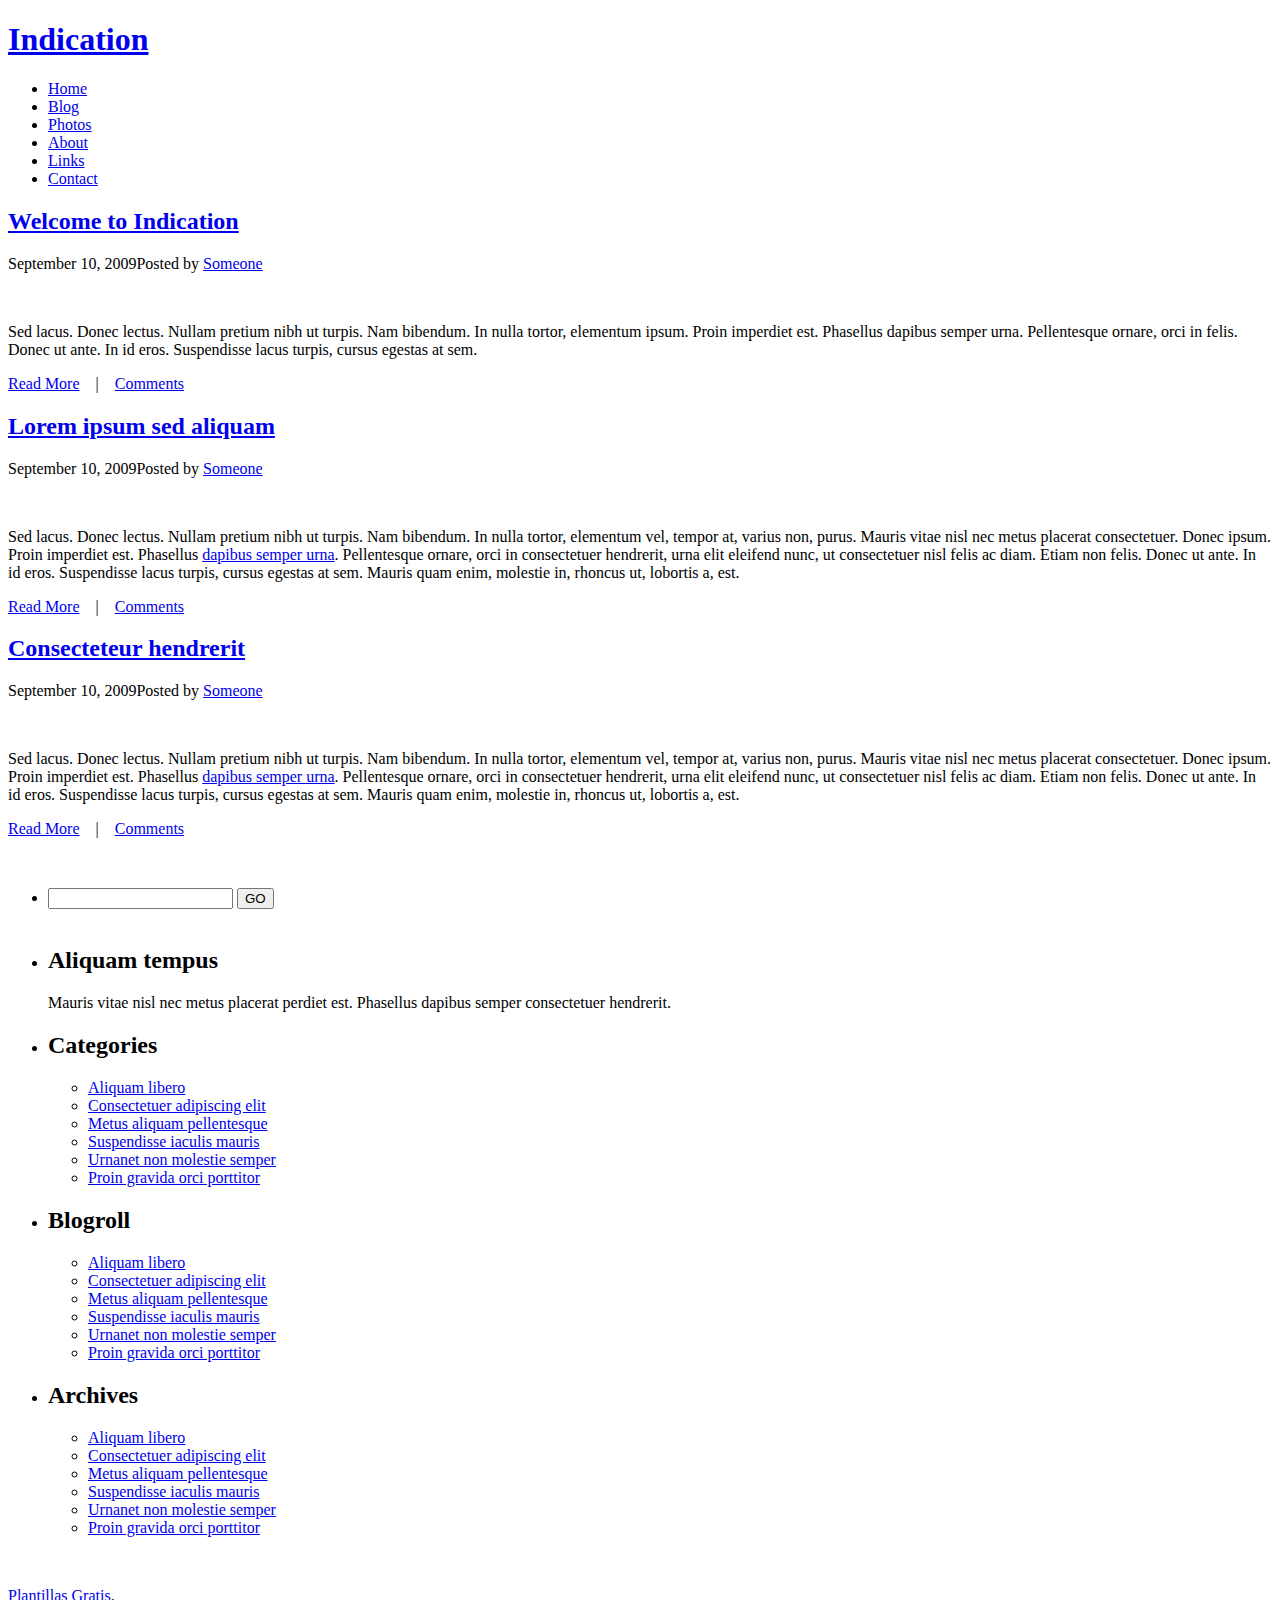
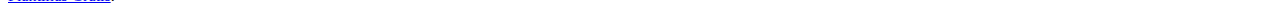
==== index.html @ 82decf69 "index" ====
<!DOCTYPE html PUBLIC "-//W3C//DTD XHTML 1.0 Strict//EN" "http://www.w3.org/TR/xhtml1/DTD/xhtml1-strict.dtd">

<html xmlns="http://www.w3.org/1999/xhtml">
<head>
<meta name="keywords" content="" />
<meta name="description" content="" />
<meta http-equiv="content-type" content="text/html; charset=utf-8" />
<title>Indication</title>
<link href="style.css" rel="stylesheet" type="text/css" media="screen" />
</head>
<body>
<div id="wrapper">
	<div id="header">
		<div id="logo">
			<h1><a href="#">Indication   </a></h1>			
		</div>
	</div>
	<!-- end #header -->
	<div id="menu">
		<ul>
			<li class="current_page_item"><a href="#">Home</a></li>
			<li><a href="#">Blog</a></li>
			<li><a href="#">Photos</a></li>
			<li><a href="#">About</a></li>
			<li><a href="#">Links</a></li>
			<li><a href="#">Contact</a></li>
		</ul>
	</div>
	<!-- end #menu -->
	<div id="page">
	<div id="page-bgtop">
	<div id="page-bgbtm">
		<div id="content">
			<div class="post">
				<h2 class="title"><a href="#">Welcome to Indication   </a></h2>
				<p class="meta"><span class="date">September 10, 2009</span><span class="posted">Posted by <a href="#">Someone</a></span></p>
				<div style="clear: both;">&nbsp;</div>
				<div class="entry">					
					<p>Sed lacus. Donec lectus. Nullam pretium nibh ut turpis. Nam bibendum. In nulla tortor, elementum ipsum. Proin imperdiet est. Phasellus dapibus semper urna. Pellentesque ornare, orci in felis. Donec ut ante. In id eros. Suspendisse lacus turpis, cursus egestas at sem.</p>
					<p class="links"><a href="#">Read More</a>&nbsp;&nbsp;&nbsp;&nbsp;|&nbsp;&nbsp;&nbsp;&nbsp;<a href="#">Comments</a></p>
				</div>
			</div>
			<div class="post">
				<h2 class="title"><a href="#">Lorem ipsum sed aliquam</a></h2>
				<p class="meta"><span class="date">September 10, 2009</span><span class="posted">Posted by <a href="#">Someone</a></span></p>
				<div style="clear: both;">&nbsp;</div>
				<div class="entry">
					<p>Sed lacus. Donec lectus. Nullam pretium nibh ut turpis. Nam bibendum. In nulla tortor, elementum vel, tempor at, varius non, purus. Mauris vitae nisl nec metus placerat consectetuer. Donec ipsum. Proin imperdiet est. Phasellus <a href="#">dapibus semper urna</a>. Pellentesque ornare, orci in consectetuer hendrerit, urna elit eleifend nunc, ut consectetuer nisl felis ac diam. Etiam non felis. Donec ut ante. In id eros. Suspendisse lacus turpis, cursus egestas at sem.  Mauris quam enim, molestie in, rhoncus ut, lobortis a, est.</p>
					<p class="links"><a href="#">Read More</a>&nbsp;&nbsp;&nbsp;&nbsp;|&nbsp;&nbsp;&nbsp;&nbsp;<a href="#">Comments</a></p>
				</div>
			</div>
			<div class="post">
				<h2 class="title"><a href="#">Consecteteur hendrerit </a></h2>
				<p class="meta"><span class="date">September 10, 2009</span><span class="posted">Posted by <a href="#">Someone</a></span></p>
				<div style="clear: both;">&nbsp;</div>
				<div class="entry">
					<p>Sed lacus. Donec lectus. Nullam pretium nibh ut turpis. Nam bibendum. In nulla tortor, elementum vel, tempor at, varius non, purus. Mauris vitae nisl nec metus placerat consectetuer. Donec ipsum. Proin imperdiet est. Phasellus <a href="#">dapibus semper urna</a>. Pellentesque ornare, orci in consectetuer hendrerit, urna elit eleifend nunc, ut consectetuer nisl felis ac diam. Etiam non felis. Donec ut ante. In id eros. Suspendisse lacus turpis, cursus egestas at sem.  Mauris quam enim, molestie in, rhoncus ut, lobortis a, est.</p>
					<p class="links"><a href="#">Read More</a>&nbsp;&nbsp;&nbsp;&nbsp;|&nbsp;&nbsp;&nbsp;&nbsp;<a href="#">Comments</a></p>
				</div>
			</div>
		<div style="clear: both;">&nbsp;</div>
		</div>
		<!-- end #content -->
		<div id="sidebar">
			<ul>
				<li>
					<div id="search" >
					<form method="get" action="#">
						<div>
							<input type="text" name="s" id="search-text" value="" />
							<input type="submit" id="search-submit" value="GO" />
						</div>
					</form>
					</div>
					<div style="clear: both;">&nbsp;</div>
				</li>
				<li>
					<h2>Aliquam tempus</h2>
					<p>Mauris vitae nisl nec metus placerat perdiet est. Phasellus dapibus semper consectetuer hendrerit.</p>
				</li>
				<li>
					<h2>Categories</h2>
					<ul>
						<li><a href="#">Aliquam libero</a></li>
						<li><a href="#">Consectetuer adipiscing elit</a></li>
						<li><a href="#">Metus aliquam pellentesque</a></li>
						<li><a href="#">Suspendisse iaculis mauris</a></li>
						<li><a href="#">Urnanet non molestie semper</a></li>
						<li><a href="#">Proin gravida orci porttitor</a></li>
					</ul>
				</li>
				<li>
					<h2>Blogroll</h2>
					<ul>
						<li><a href="#">Aliquam libero</a></li>
						<li><a href="#">Consectetuer adipiscing elit</a></li>
						<li><a href="#">Metus aliquam pellentesque</a></li>
						<li><a href="#">Suspendisse iaculis mauris</a></li>
						<li><a href="#">Urnanet non molestie semper</a></li>
						<li><a href="#">Proin gravida orci porttitor</a></li>
					</ul>
				</li>
				<li>
					<h2>Archives</h2>
					<ul>
						<li><a href="#">Aliquam libero</a></li>
						<li><a href="#">Consectetuer adipiscing elit</a></li>
						<li><a href="#">Metus aliquam pellentesque</a></li>
						<li><a href="#">Suspendisse iaculis mauris</a></li>
						<li><a href="#">Urnanet non molestie semper</a></li>
						<li><a href="#">Proin gravida orci porttitor</a></li>
					</ul>
				</li>
			</ul>
		</div>
		<!-- end #sidebar -->
		<div style="clear: both;">&nbsp;</div>
	</div>
	</div>
	</div>
	<!-- end #page -->
</div>
	<div id="footer">
		<p><a href="http://norfipc.com/">Plantillas Gratis</a>.</p>
	</div>
	<!-- end #footer -->
</body>
</html>
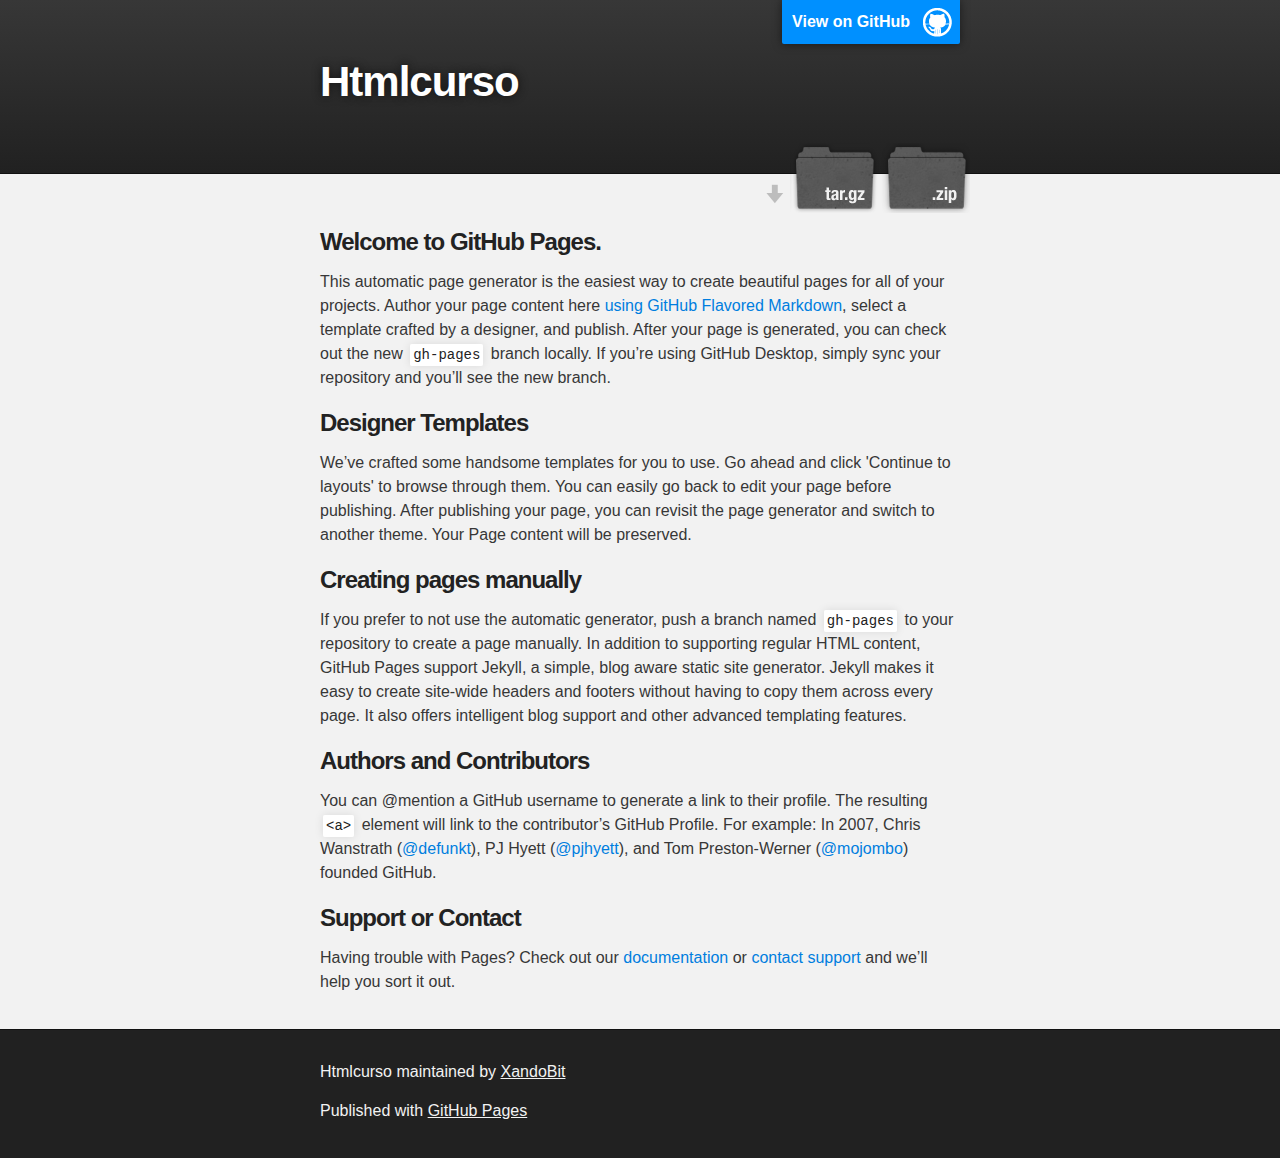
==== commit 7c889a54: "Create gh-pages branch via GitHub" ====
--- a/index.html
+++ b/index.html
@@ -1,128 +1,72 @@
-<!DOCTYPE html PUBLIC "-//W3C//DTD XHTML 1.0 Strict//EN" "http://www.w3.org/TR/xhtml1/DTD/xhtml1-strict.dtd">
+<!DOCTYPE html>
+<html>
 
-<html xmlns="http://www.w3.org/1999/xhtml">
-<head>
-<meta name="keywords" content="" />
-<meta name="description" content="" />
-<meta http-equiv="content-type" content="text/html; charset=utf-8" />
-<title>Indication</title>
-<link href="style.css" rel="stylesheet" type="text/css" media="screen" />
-</head>
-<body>
-<div id="wrapper">
-	<div id="header">
-		<div id="logo">
-			<h1><a href="#">Indication   </a></h1>			
-		</div>
-	</div>
-	<!-- end #header -->
-	<div id="menu">
-		<ul>
-			<li class="current_page_item"><a href="#">Home</a></li>
-			<li><a href="#">Blog</a></li>
-			<li><a href="#">Photos</a></li>
-			<li><a href="#">About</a></li>
-			<li><a href="#">Links</a></li>
-			<li><a href="#">Contact</a></li>
-		</ul>
-	</div>
-	<!-- end #menu -->
-	<div id="page">
-	<div id="page-bgtop">
-	<div id="page-bgbtm">
-		<div id="content">
-			<div class="post">
-				<h2 class="title"><a href="#">Welcome to Indication   </a></h2>
-				<p class="meta"><span class="date">September 10, 2009</span><span class="posted">Posted by <a href="#">Someone</a></span></p>
-				<div style="clear: both;">&nbsp;</div>
-				<div class="entry">					
-					<p>Sed lacus. Donec lectus. Nullam pretium nibh ut turpis. Nam bibendum. In nulla tortor, elementum ipsum. Proin imperdiet est. Phasellus dapibus semper urna. Pellentesque ornare, orci in felis. Donec ut ante. In id eros. Suspendisse lacus turpis, cursus egestas at sem.</p>
-					<p class="links"><a href="#">Read More</a>&nbsp;&nbsp;&nbsp;&nbsp;|&nbsp;&nbsp;&nbsp;&nbsp;<a href="#">Comments</a></p>
-				</div>
-			</div>
-			<div class="post">
-				<h2 class="title"><a href="#">Lorem ipsum sed aliquam</a></h2>
-				<p class="meta"><span class="date">September 10, 2009</span><span class="posted">Posted by <a href="#">Someone</a></span></p>
-				<div style="clear: both;">&nbsp;</div>
-				<div class="entry">
-					<p>Sed lacus. Donec lectus. Nullam pretium nibh ut turpis. Nam bibendum. In nulla tortor, elementum vel, tempor at, varius non, purus. Mauris vitae nisl nec metus placerat consectetuer. Donec ipsum. Proin imperdiet est. Phasellus <a href="#">dapibus semper urna</a>. Pellentesque ornare, orci in consectetuer hendrerit, urna elit eleifend nunc, ut consectetuer nisl felis ac diam. Etiam non felis. Donec ut ante. In id eros. Suspendisse lacus turpis, cursus egestas at sem.  Mauris quam enim, molestie in, rhoncus ut, lobortis a, est.</p>
-					<p class="links"><a href="#">Read More</a>&nbsp;&nbsp;&nbsp;&nbsp;|&nbsp;&nbsp;&nbsp;&nbsp;<a href="#">Comments</a></p>
-				</div>
-			</div>
-			<div class="post">
-				<h2 class="title"><a href="#">Consecteteur hendrerit </a></h2>
-				<p class="meta"><span class="date">September 10, 2009</span><span class="posted">Posted by <a href="#">Someone</a></span></p>
-				<div style="clear: both;">&nbsp;</div>
-				<div class="entry">
-					<p>Sed lacus. Donec lectus. Nullam pretium nibh ut turpis. Nam bibendum. In nulla tortor, elementum vel, tempor at, varius non, purus. Mauris vitae nisl nec metus placerat consectetuer. Donec ipsum. Proin imperdiet est. Phasellus <a href="#">dapibus semper urna</a>. Pellentesque ornare, orci in consectetuer hendrerit, urna elit eleifend nunc, ut consectetuer nisl felis ac diam. Etiam non felis. Donec ut ante. In id eros. Suspendisse lacus turpis, cursus egestas at sem.  Mauris quam enim, molestie in, rhoncus ut, lobortis a, est.</p>
-					<p class="links"><a href="#">Read More</a>&nbsp;&nbsp;&nbsp;&nbsp;|&nbsp;&nbsp;&nbsp;&nbsp;<a href="#">Comments</a></p>
-				</div>
-			</div>
-		<div style="clear: both;">&nbsp;</div>
-		</div>
-		<!-- end #content -->
-		<div id="sidebar">
-			<ul>
-				<li>
-					<div id="search" >
-					<form method="get" action="#">
-						<div>
-							<input type="text" name="s" id="search-text" value="" />
-							<input type="submit" id="search-submit" value="GO" />
-						</div>
-					</form>
-					</div>
-					<div style="clear: both;">&nbsp;</div>
-				</li>
-				<li>
-					<h2>Aliquam tempus</h2>
-					<p>Mauris vitae nisl nec metus placerat perdiet est. Phasellus dapibus semper consectetuer hendrerit.</p>
-				</li>
-				<li>
-					<h2>Categories</h2>
-					<ul>
-						<li><a href="#">Aliquam libero</a></li>
-						<li><a href="#">Consectetuer adipiscing elit</a></li>
-						<li><a href="#">Metus aliquam pellentesque</a></li>
-						<li><a href="#">Suspendisse iaculis mauris</a></li>
-						<li><a href="#">Urnanet non molestie semper</a></li>
-						<li><a href="#">Proin gravida orci porttitor</a></li>
-					</ul>
-				</li>
-				<li>
-					<h2>Blogroll</h2>
-					<ul>
-						<li><a href="#">Aliquam libero</a></li>
-						<li><a href="#">Consectetuer adipiscing elit</a></li>
-						<li><a href="#">Metus aliquam pellentesque</a></li>
-						<li><a href="#">Suspendisse iaculis mauris</a></li>
-						<li><a href="#">Urnanet non molestie semper</a></li>
-						<li><a href="#">Proin gravida orci porttitor</a></li>
-					</ul>
-				</li>
-				<li>
-					<h2>Archives</h2>
-					<ul>
-						<li><a href="#">Aliquam libero</a></li>
-						<li><a href="#">Consectetuer adipiscing elit</a></li>
-						<li><a href="#">Metus aliquam pellentesque</a></li>
-						<li><a href="#">Suspendisse iaculis mauris</a></li>
-						<li><a href="#">Urnanet non molestie semper</a></li>
-						<li><a href="#">Proin gravida orci porttitor</a></li>
-					</ul>
-				</li>
-			</ul>
-		</div>
-		<!-- end #sidebar -->
-		<div style="clear: both;">&nbsp;</div>
-	</div>
-	</div>
-	</div>
-	<!-- end #page -->
-</div>
-	<div id="footer">
-		<p><a href="http://norfipc.com/">Plantillas Gratis</a>.</p>
-	</div>
-	<!-- end #footer -->
-</body>
+  <head>
+    <meta charset='utf-8'>
+    <meta http-equiv="X-UA-Compatible" content="chrome=1">
+    <meta name="description" content="Htmlcurso : ">
+
+    <link rel="stylesheet" type="text/css" media="screen" href="stylesheets/stylesheet.css">
+
+    <title>Htmlcurso</title>
+  </head>
+
+  <body>
+
+    <!-- HEADER -->
+    <div id="header_wrap" class="outer">
+        <header class="inner">
+          <a id="forkme_banner" href="https://github.com/XandoBit/HTMLCurso">View on GitHub</a>
+
+          <h1 id="project_title">Htmlcurso</h1>
+          <h2 id="project_tagline"></h2>
+
+            <section id="downloads">
+              <a class="zip_download_link" href="https://github.com/XandoBit/HTMLCurso/zipball/master">Download this project as a .zip file</a>
+              <a class="tar_download_link" href="https://github.com/XandoBit/HTMLCurso/tarball/master">Download this project as a tar.gz file</a>
+            </section>
+        </header>
+    </div>
+
+    <!-- MAIN CONTENT -->
+    <div id="main_content_wrap" class="outer">
+      <section id="main_content" class="inner">
+        <h3>
+<a id="welcome-to-github-pages" class="anchor" href="#welcome-to-github-pages" aria-hidden="true"><span aria-hidden="true" class="octicon octicon-link"></span></a>Welcome to GitHub Pages.</h3>
+
+<p>This automatic page generator is the easiest way to create beautiful pages for all of your projects. Author your page content here <a href="https://guides.github.com/features/mastering-markdown/">using GitHub Flavored Markdown</a>, select a template crafted by a designer, and publish. After your page is generated, you can check out the new <code>gh-pages</code> branch locally. If you’re using GitHub Desktop, simply sync your repository and you’ll see the new branch.</p>
+
+<h3>
+<a id="designer-templates" class="anchor" href="#designer-templates" aria-hidden="true"><span aria-hidden="true" class="octicon octicon-link"></span></a>Designer Templates</h3>
+
+<p>We’ve crafted some handsome templates for you to use. Go ahead and click 'Continue to layouts' to browse through them. You can easily go back to edit your page before publishing. After publishing your page, you can revisit the page generator and switch to another theme. Your Page content will be preserved.</p>
+
+<h3>
+<a id="creating-pages-manually" class="anchor" href="#creating-pages-manually" aria-hidden="true"><span aria-hidden="true" class="octicon octicon-link"></span></a>Creating pages manually</h3>
+
+<p>If you prefer to not use the automatic generator, push a branch named <code>gh-pages</code> to your repository to create a page manually. In addition to supporting regular HTML content, GitHub Pages support Jekyll, a simple, blog aware static site generator. Jekyll makes it easy to create site-wide headers and footers without having to copy them across every page. It also offers intelligent blog support and other advanced templating features.</p>
+
+<h3>
+<a id="authors-and-contributors" class="anchor" href="#authors-and-contributors" aria-hidden="true"><span aria-hidden="true" class="octicon octicon-link"></span></a>Authors and Contributors</h3>
+
+<p>You can @mention a GitHub username to generate a link to their profile. The resulting <code>&lt;a&gt;</code> element will link to the contributor’s GitHub Profile. For example: In 2007, Chris Wanstrath (<a href="https://github.com/defunkt" class="user-mention">@defunkt</a>), PJ Hyett (<a href="https://github.com/pjhyett" class="user-mention">@pjhyett</a>), and Tom Preston-Werner (<a href="https://github.com/mojombo" class="user-mention">@mojombo</a>) founded GitHub.</p>
+
+<h3>
+<a id="support-or-contact" class="anchor" href="#support-or-contact" aria-hidden="true"><span aria-hidden="true" class="octicon octicon-link"></span></a>Support or Contact</h3>
+
+<p>Having trouble with Pages? Check out our <a href="https://help.github.com/pages">documentation</a> or <a href="https://github.com/contact">contact support</a> and we’ll help you sort it out.</p>
+      </section>
+    </div>
+
+    <!-- FOOTER  -->
+    <div id="footer_wrap" class="outer">
+      <footer class="inner">
+        <p class="copyright">Htmlcurso maintained by <a href="https://github.com/XandoBit">XandoBit</a></p>
+        <p>Published with <a href="https://pages.github.com">GitHub Pages</a></p>
+      </footer>
+    </div>
+
+    
+
+  </body>
 </html>
--- a/stylesheets/stylesheet.css
+++ b/stylesheets/stylesheet.css
@@ -0,0 +1,425 @@
+/*******************************************************************************
+Slate Theme for GitHub Pages
+by Jason Costello, @jsncostello
+*******************************************************************************/
+
+@import url(github-light.css);
+
+/*******************************************************************************
+MeyerWeb Reset
+*******************************************************************************/
+
+html, body, div, span, applet, object, iframe,
+h1, h2, h3, h4, h5, h6, p, blockquote, pre,
+a, abbr, acronym, address, big, cite, code,
+del, dfn, em, img, ins, kbd, q, s, samp,
+small, strike, strong, sub, sup, tt, var,
+b, u, i, center,
+dl, dt, dd, ol, ul, li,
+fieldset, form, label, legend,
+table, caption, tbody, tfoot, thead, tr, th, td,
+article, aside, canvas, details, embed,
+figure, figcaption, footer, header, hgroup,
+menu, nav, output, ruby, section, summary,
+time, mark, audio, video {
+  margin: 0;
+  padding: 0;
+  border: 0;
+  font: inherit;
+  vertical-align: baseline;
+}
+
+/* HTML5 display-role reset for older browsers */
+article, aside, details, figcaption, figure,
+footer, header, hgroup, menu, nav, section {
+  display: block;
+}
+
+ol, ul {
+  list-style: none;
+}
+
+table {
+  border-collapse: collapse;
+  border-spacing: 0;
+}
+
+/*******************************************************************************
+Theme Styles
+*******************************************************************************/
+
+body {
+  box-sizing: border-box;
+  color:#373737;
+  background: #212121;
+  font-size: 16px;
+  font-family: 'Myriad Pro', Calibri, Helvetica, Arial, sans-serif;
+  line-height: 1.5;
+  -webkit-font-smoothing: antialiased;
+}
+
+h1, h2, h3, h4, h5, h6 {
+  margin: 10px 0;
+  font-weight: 700;
+  color:#222222;
+  font-family: 'Lucida Grande', 'Calibri', Helvetica, Arial, sans-serif;
+  letter-spacing: -1px;
+}
+
+h1 {
+  font-size: 36px;
+  font-weight: 700;
+}
+
+h2 {
+  padding-bottom: 10px;
+  font-size: 32px;
+  background: url('../images/bg_hr.png') repeat-x bottom;
+}
+
+h3 {
+  font-size: 24px;
+}
+
+h4 {
+  font-size: 21px;
+}
+
+h5 {
+  font-size: 18px;
+}
+
+h6 {
+  font-size: 16px;
+}
+
+p {
+  margin: 10px 0 15px 0;
+}
+
+footer p {
+  color: #f2f2f2;
+}
+
+a {
+  text-decoration: none;
+  color: #007edf;
+  text-shadow: none;
+
+  transition: color 0.5s ease;
+  transition: text-shadow 0.5s ease;
+  -webkit-transition: color 0.5s ease;
+  -webkit-transition: text-shadow 0.5s ease;
+  -moz-transition: color 0.5s ease;
+  -moz-transition: text-shadow 0.5s ease;
+  -o-transition: color 0.5s ease;
+  -o-transition: text-shadow 0.5s ease;
+  -ms-transition: color 0.5s ease;
+  -ms-transition: text-shadow 0.5s ease;
+}
+
+a:hover, a:focus {text-decoration: underline;}
+
+footer a {
+  color: #F2F2F2;
+  text-decoration: underline;
+}
+
+em {
+  font-style: italic;
+}
+
+strong {
+  font-weight: bold;
+}
+
+img {
+  position: relative;
+  margin: 0 auto;
+  max-width: 739px;
+  padding: 5px;
+  margin: 10px 0 10px 0;
+  border: 1px solid #ebebeb;
+
+  box-shadow: 0 0 5px #ebebeb;
+  -webkit-box-shadow: 0 0 5px #ebebeb;
+  -moz-box-shadow: 0 0 5px #ebebeb;
+  -o-box-shadow: 0 0 5px #ebebeb;
+  -ms-box-shadow: 0 0 5px #ebebeb;
+}
+
+p img {
+  display: inline;
+  margin: 0;
+  padding: 0;
+  vertical-align: middle;
+  text-align: center;
+  border: none;
+}
+
+pre, code {
+  width: 100%;
+  color: #222;
+  background-color: #fff;
+
+  font-family: Monaco, "Bitstream Vera Sans Mono", "Lucida Console", Terminal, monospace;
+  font-size: 14px;
+
+  border-radius: 2px;
+  -moz-border-radius: 2px;
+  -webkit-border-radius: 2px;
+}
+
+pre {
+  width: 100%;
+  padding: 10px;
+  box-shadow: 0 0 10px rgba(0,0,0,.1);
+  overflow: auto;
+}
+
+code {
+  padding: 3px;
+  margin: 0 3px;
+  box-shadow: 0 0 10px rgba(0,0,0,.1);
+}
+
+pre code {
+  display: block;
+  box-shadow: none;
+}
+
+blockquote {
+  color: #666;
+  margin-bottom: 20px;
+  padding: 0 0 0 20px;
+  border-left: 3px solid #bbb;
+}
+
+
+ul, ol, dl {
+  margin-bottom: 15px
+}
+
+ul {
+  list-style-position: inside;
+  list-style: disc;
+  padding-left: 20px;
+}
+
+ol {
+  list-style-position: inside;
+  list-style: decimal;
+  padding-left: 20px;
+}
+
+dl dt {
+  font-weight: bold;
+}
+
+dl dd {
+  padding-left: 20px;
+  font-style: italic;
+}
+
+dl p {
+  padding-left: 20px;
+  font-style: italic;
+}
+
+hr {
+  height: 1px;
+  margin-bottom: 5px;
+  border: none;
+  background: url('../images/bg_hr.png') repeat-x center;
+}
+
+table {
+  border: 1px solid #373737;
+  margin-bottom: 20px;
+  text-align: left;
+ }
+
+th {
+  font-family: 'Lucida Grande', 'Helvetica Neue', Helvetica, Arial, sans-serif;
+  padding: 10px;
+  background: #373737;
+  color: #fff;
+ }
+
+td {
+  padding: 10px;
+  border: 1px solid #373737;
+ }
+
+form {
+  background: #f2f2f2;
+  padding: 20px;
+}
+
+/*******************************************************************************
+Full-Width Styles
+*******************************************************************************/
+
+.outer {
+  width: 100%;
+}
+
+.inner {
+  position: relative;
+  max-width: 640px;
+  padding: 20px 10px;
+  margin: 0 auto;
+}
+
+#forkme_banner {
+  display: block;
+  position: absolute;
+  top:0;
+  right: 10px;
+  z-index: 10;
+  padding: 10px 50px 10px 10px;
+  color: #fff;
+  background: url('../images/blacktocat.png') #0090ff no-repeat 95% 50%;
+  font-weight: 700;
+  box-shadow: 0 0 10px rgba(0,0,0,.5);
+  border-bottom-left-radius: 2px;
+  border-bottom-right-radius: 2px;
+}
+
+#header_wrap {
+  background: #212121;
+  background: -moz-linear-gradient(top, #373737, #212121);
+  background: -webkit-linear-gradient(top, #373737, #212121);
+  background: -ms-linear-gradient(top, #373737, #212121);
+  background: -o-linear-gradient(top, #373737, #212121);
+  background: linear-gradient(top, #373737, #212121);
+}
+
+#header_wrap .inner {
+  padding: 50px 10px 30px 10px;
+}
+
+#project_title {
+  margin: 0;
+  color: #fff;
+  font-size: 42px;
+  font-weight: 700;
+  text-shadow: #111 0px 0px 10px;
+}
+
+#project_tagline {
+  color: #fff;
+  font-size: 24px;
+  font-weight: 300;
+  background: none;
+  text-shadow: #111 0px 0px 10px;
+}
+
+#downloads {
+  position: absolute;
+  width: 210px;
+  z-index: 10;
+  bottom: -40px;
+  right: 0;
+  height: 70px;
+  background: url('../images/icon_download.png') no-repeat 0% 90%;
+}
+
+.zip_download_link {
+  display: block;
+  float: right;
+  width: 90px;
+  height:70px;
+  text-indent: -5000px;
+  overflow: hidden;
+  background: url(../images/sprite_download.png) no-repeat bottom left;
+}
+
+.tar_download_link {
+  display: block;
+  float: right;
+  width: 90px;
+  height:70px;
+  text-indent: -5000px;
+  overflow: hidden;
+  background: url(../images/sprite_download.png) no-repeat bottom right;
+  margin-left: 10px;
+}
+
+.zip_download_link:hover {
+  background: url(../images/sprite_download.png) no-repeat top left;
+}
+
+.tar_download_link:hover {
+  background: url(../images/sprite_download.png) no-repeat top right;
+}
+
+#main_content_wrap {
+  background: #f2f2f2;
+  border-top: 1px solid #111;
+  border-bottom: 1px solid #111;
+}
+
+#main_content {
+  padding-top: 40px;
+}
+
+#footer_wrap {
+  background: #212121;
+}
+
+
+
+/*******************************************************************************
+Small Device Styles
+*******************************************************************************/
+
+@media screen and (max-width: 480px) {
+  body {
+    font-size:14px;
+  }
+
+  #downloads {
+    display: none;
+  }
+
+  .inner {
+    min-width: 320px;
+    max-width: 480px;
+  }
+
+  #project_title {
+  font-size: 32px;
+  }
+
+  h1 {
+    font-size: 28px;
+  }
+
+  h2 {
+    font-size: 24px;
+  }
+
+  h3 {
+    font-size: 21px;
+  }
+
+  h4 {
+    font-size: 18px;
+  }
+
+  h5 {
+    font-size: 14px;
+  }
+
+  h6 {
+    font-size: 12px;
+  }
+
+  code, pre {
+    min-width: 320px;
+    max-width: 480px;
+    font-size: 11px;
+  }
+
+}
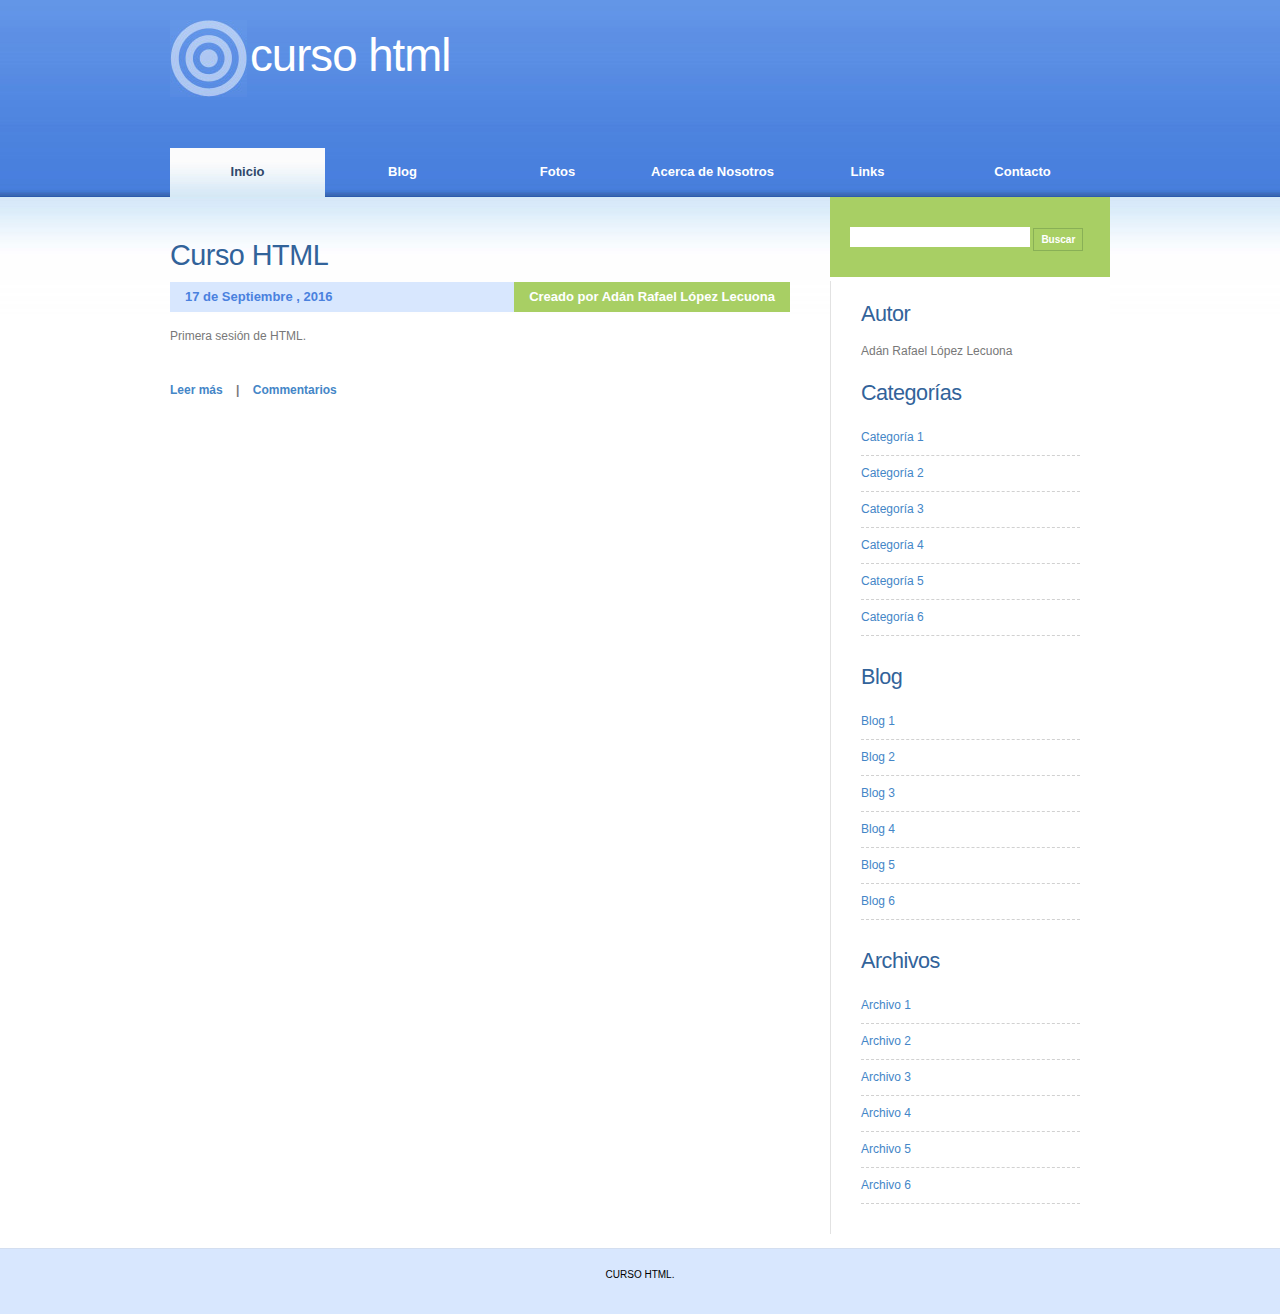
==== commit c03f26af: "3commit" ====
--- a/index.html
+++ b/index.html
@@ -1,72 +1,111 @@
-<!DOCTYPE html>
-<html>
+<!DOCTYPE html PUBLIC "-//W3C//DTD XHTML 1.0 Strict//EN" "http://www.w3.org/TR/xhtml1/DTD/xhtml1-strict.dtd">
 
-  <head>
-    <meta charset='utf-8'>
-    <meta http-equiv="X-UA-Compatible" content="chrome=1">
-    <meta name="description" content="Htmlcurso : ">
-
-    <link rel="stylesheet" type="text/css" media="screen" href="stylesheets/stylesheet.css">
-
-    <title>Htmlcurso</title>
-  </head>
-
-  <body>
-
-    <!-- HEADER -->
-    <div id="header_wrap" class="outer">
-        <header class="inner">
-          <a id="forkme_banner" href="https://github.com/XandoBit/HTMLCurso">View on GitHub</a>
-
-          <h1 id="project_title">Htmlcurso</h1>
-          <h2 id="project_tagline"></h2>
-
-            <section id="downloads">
-              <a class="zip_download_link" href="https://github.com/XandoBit/HTMLCurso/zipball/master">Download this project as a .zip file</a>
-              <a class="tar_download_link" href="https://github.com/XandoBit/HTMLCurso/tarball/master">Download this project as a tar.gz file</a>
-            </section>
-        </header>
-    </div>
-
-    <!-- MAIN CONTENT -->
-    <div id="main_content_wrap" class="outer">
-      <section id="main_content" class="inner">
-        <h3>
-<a id="welcome-to-github-pages" class="anchor" href="#welcome-to-github-pages" aria-hidden="true"><span aria-hidden="true" class="octicon octicon-link"></span></a>Welcome to GitHub Pages.</h3>
-
-<p>This automatic page generator is the easiest way to create beautiful pages for all of your projects. Author your page content here <a href="https://guides.github.com/features/mastering-markdown/">using GitHub Flavored Markdown</a>, select a template crafted by a designer, and publish. After your page is generated, you can check out the new <code>gh-pages</code> branch locally. If you’re using GitHub Desktop, simply sync your repository and you’ll see the new branch.</p>
-
-<h3>
-<a id="designer-templates" class="anchor" href="#designer-templates" aria-hidden="true"><span aria-hidden="true" class="octicon octicon-link"></span></a>Designer Templates</h3>
-
-<p>We’ve crafted some handsome templates for you to use. Go ahead and click 'Continue to layouts' to browse through them. You can easily go back to edit your page before publishing. After publishing your page, you can revisit the page generator and switch to another theme. Your Page content will be preserved.</p>
-
-<h3>
-<a id="creating-pages-manually" class="anchor" href="#creating-pages-manually" aria-hidden="true"><span aria-hidden="true" class="octicon octicon-link"></span></a>Creating pages manually</h3>
-
-<p>If you prefer to not use the automatic generator, push a branch named <code>gh-pages</code> to your repository to create a page manually. In addition to supporting regular HTML content, GitHub Pages support Jekyll, a simple, blog aware static site generator. Jekyll makes it easy to create site-wide headers and footers without having to copy them across every page. It also offers intelligent blog support and other advanced templating features.</p>
-
-<h3>
-<a id="authors-and-contributors" class="anchor" href="#authors-and-contributors" aria-hidden="true"><span aria-hidden="true" class="octicon octicon-link"></span></a>Authors and Contributors</h3>
-
-<p>You can @mention a GitHub username to generate a link to their profile. The resulting <code>&lt;a&gt;</code> element will link to the contributor’s GitHub Profile. For example: In 2007, Chris Wanstrath (<a href="https://github.com/defunkt" class="user-mention">@defunkt</a>), PJ Hyett (<a href="https://github.com/pjhyett" class="user-mention">@pjhyett</a>), and Tom Preston-Werner (<a href="https://github.com/mojombo" class="user-mention">@mojombo</a>) founded GitHub.</p>
-
-<h3>
-<a id="support-or-contact" class="anchor" href="#support-or-contact" aria-hidden="true"><span aria-hidden="true" class="octicon octicon-link"></span></a>Support or Contact</h3>
-
-<p>Having trouble with Pages? Check out our <a href="https://help.github.com/pages">documentation</a> or <a href="https://github.com/contact">contact support</a> and we’ll help you sort it out.</p>
-      </section>
-    </div>
-
-    <!-- FOOTER  -->
-    <div id="footer_wrap" class="outer">
-      <footer class="inner">
-        <p class="copyright">Htmlcurso maintained by <a href="https://github.com/XandoBit">XandoBit</a></p>
-        <p>Published with <a href="https://pages.github.com">GitHub Pages</a></p>
-      </footer>
-    </div>
-
-    
-
-  </body>
+<html xmlns="http://www.w3.org/1999/xhtml">
+<head>
+<meta name="keywords" content="" />
+<meta name="description" content="" />
+<meta http-equiv="content-type" content="text/html; charset=utf-8" />
+<title>Curso HTML </title>
+<link href="style.css" rel="stylesheet" type="text/css" media="screen" />
+</head>
+<body>
+<div id="wrapper">
+	<div id="header">
+		<div id="logo">
+			<h1><a href="#">Curso HTML   </a></h1>			
+		</div>
+	</div>
+	<!-- end #header -->
+	<div id="menu">
+		<ul>
+			<li class="current_page_item"><a href="#">Inicio</a></li>
+			<li><a href="#">Blog</a></li>
+			<li><a href="#">Fotos</a></li>
+			<li><a href="#">Acerca de Nosotros</a></li>
+			<li><a href="#">Links</a></li>
+			<li><a href="#">Contacto</a></li>
+		</ul>
+	</div>
+	<!-- end #menu -->
+	<div id="page">
+	<div id="page-bgtop">
+	<div id="page-bgbtm">
+		<div id="content">
+			<div class="post">
+				<h2 class="title"><a href="#">Curso HTML   </a></h2>
+				<p class="meta"><span class="date">17 de Septiembre , 2016</span><span class="posted">Creado por <a href="#">Adán Rafael López Lecuona</a></span></p>
+				<div style="clear: both;">&nbsp;</div>
+				<div class="entry">					
+					<p>Primera sesión de HTML.</p>
+					<p class="links"><a href="#">Leer más</a>&nbsp;&nbsp;&nbsp;&nbsp;|&nbsp;&nbsp;&nbsp;&nbsp;<a href="#">Commentarios</a></p>
+				</div>
+			</div>
+			
+		<div style="clear: both;">&nbsp;</div>
+		</div>
+		<!-- end #content -->
+		<div id="sidebar">
+			<ul>
+				<li>
+					<div id="search" >
+					<form method="get" action="#">
+						<div>
+							<input type="text" name="s" id="search-text" value="" />
+							<input type="submit" id="search-submit" value="Buscar" />
+						</div>
+					</form>
+					</div>
+					<div style="clear: both;">&nbsp;</div>
+				</li>
+				<li>
+					<h2>Autor</h2>
+					<p>Adán Rafael López Lecuona</p>
+				</li>
+				<li>
+					<h2>Categorías</h2>
+					<ul>
+						<li><a href="#">Categoría 1</a></li>
+						<li><a href="#">Categoría 2</a></li>
+						<li><a href="#">Categoría 3</a></li>
+						<li><a href="#">Categoría 4</a></li>
+						<li><a href="#">Categoría 5</a></li>
+						<li><a href="#">Categoría 6</a></li>
+					</ul>
+				</li>
+				<li>
+					<h2>Blog</h2>
+					<ul>
+						<li><a href="#">Blog 1</a></li>
+						<li><a href="#">Blog 2</a></li>
+						<li><a href="#">Blog 3</a></li>
+						<li><a href="#">Blog 4</a></li>
+						<li><a href="#">Blog 5</a></li>
+						<li><a href="#">Blog 6</a></li>
+					</ul>
+				</li>
+				<li>
+					<h2>Archivos</h2>
+					<ul>
+						<li><a href="#">Archivo 1</a></li>
+						<li><a href="#">Archivo 2</a></li>
+						<li><a href="#">Archivo 3</a></li>
+						<li><a href="#">Archivo 4</a></li>
+						<li><a href="#">Archivo 5</a></li>
+						<li><a href="#">Archivo 6</a></li>
+					</ul>
+				</li>
+			</ul>
+		</div>
+		<!-- end #sidebar -->
+		<div style="clear: both;">&nbsp;</div>
+	</div>
+	</div>
+	</div>
+	<!-- end #page -->
+</div>
+	<div id="footer">
+		<p><a href="#">Curso HTML</a>.</p>
+	</div>
+	<!-- end #footer -->
+</body>
 </html>
--- a/style.css
+++ b/style.css
@@ -0,0 +1,382 @@
+
+body {
+	margin: 0;
+	padding: 0;
+	background: #FFFFFF url(images/img01.jpg) repeat-x left top;
+	font-family: Arial, Helvetica, sans-serif;
+	font-size: 12px;
+	color: #787878;
+}
+
+h1, h2, h3 {
+	margin: 0;
+	padding: 0;
+	font-weight: normal;
+	color: #32639A;
+}
+
+h1 {
+	font-size: 2em;
+}
+
+h2 {
+	font-size: 2.4em;
+}
+
+h3 {
+	font-size: 1.6em;
+}
+
+p, ul, ol {
+	margin-top: 0;
+	line-height: 180%;
+}
+
+ul, ol {
+}
+
+a {
+	text-decoration: none;
+	color: #4486C7;
+}
+
+a:hover {
+}
+
+#wrapper {
+	width: 960px;
+	margin: 0 auto;
+	padding: 0;
+}
+
+/* Header */
+
+#header {
+	width: 940px;
+	height: 148px;
+	margin: 0 auto;
+	background: url(images/img04.jpg) no-repeat left 20px;
+}
+
+/* Logo */
+
+#logo {
+	float: left;
+	margin: 0;
+	padding-top: 30px;
+	color: #000000;
+}
+
+#logo h1, #logo p {
+	margin: 0;
+	padding: 0;
+}
+
+#logo h1 {
+	float: left;
+	padding-left: 80px;
+	letter-spacing: -1px;
+	text-transform: lowercase;
+	font-size: 3.8em;
+}
+
+#logo p {
+	float: left;
+	margin: 0;
+	padding: 26px 0 0 10px;
+	font: normal 14px Georgia, "Times New Roman", Times, serif;
+	font-style: italic;
+	color: #FFFFFF;
+} 
+
+#logo a {
+	border: none;
+	background: none;
+	text-decoration: none;
+	color: #FFFFFF;
+}
+
+/* Search */
+
+#search {
+	float: right;
+	width: 280px;
+	height: 60px;
+	padding: 20px 0px 0px 0px;
+	background: #A8CF64;
+	border-bottom: 4px solid #FFFFFF;
+}
+
+#search form {
+	height: 41px;
+	margin: 0;
+	padding: 10px 0 0 20px;
+}
+
+#search fieldset {
+	margin: 0;
+	padding: 0;
+	border: none;
+}
+
+#search-text {
+	width: 170px;
+	padding: 6px 5px 2px 5px;
+	border: none;
+	background: #FFFFFF;
+	text-transform: lowercase;
+	font: normal 11px Arial, Helvetica, sans-serif;
+	color: #5D781D;
+}
+
+#search-submit {
+	width: 50px;
+	height: 23px;
+	border: 1px solid #89B056;
+	background: none;
+	font-weight: bold;
+	font-size: 10px;
+	color: #FFFFFF;
+}
+
+/* Menu */
+
+#menu {
+	width: 940px;
+	height: 49px;
+	margin: 0 auto;
+	padding: 0;
+}
+
+#menu ul {
+	margin: 0;
+	padding: 0;
+	list-style: none;
+	line-height: normal;
+}
+
+#menu li {
+	float: left;
+}
+
+#menu a {
+	display: block;
+	width: 155px;
+	height: 33px;
+	padding-top: 16px;
+	text-decoration: none;
+	text-align: center;
+	font-family: Arial, Helvetica, sans-serif;
+	font-size: 13px;
+	font-weight: bold;
+	color: #FFFFFF;
+	border: none;
+}
+
+#menu a:hover, #menu .current_page_item a {
+	background: #659CEF url(images/img03.jpg) repeat-x left bottom;
+	text-decoration: none;
+}
+
+#menu .current_page_item a {
+	background: #FBFBFC url(images/img02.jpg) repeat-x left bottom;
+	padding-left: 0;
+	color: #30476A;
+}
+
+/* Page */
+
+#page {
+	width: 940px;
+	margin: 0 auto;
+	padding: 0;
+}
+
+#page-bgtop {
+	padding: 20px px;
+}
+
+#page-bgbtm {
+}
+
+/* Content */
+
+#content {
+	float: left;
+	width: 620px;
+	padding: 30px 0px 0px 0px;
+}
+
+.post {
+	margin-bottom: 15px;
+}
+
+.post-bgtop {
+}
+
+.post-bgbtm {
+}
+
+.post .title {
+	margin-bottom: 10px;
+	padding: 12px 0 0 0px;
+	letter-spacing: -.5px;
+	color: #000000;
+}
+
+.post .title a {
+	color: #32639A;
+	border: none;
+}
+
+.post .meta {
+	height: 30px;
+	background: #D8E7FE;
+	margin: 0px;
+	padding: 0px 0px 0px 0px;
+	text-align: left;
+	font-family: Arial, Helvetica, sans-serif;
+	font-size: 13px;
+	font-weight: bold;
+}
+
+.post .meta .date {
+	float: left;
+	height: 24px;
+	padding: 3px 15px;
+	color: #4A81DE;
+}
+
+.post .meta .posted {
+	float: right;
+	height: 24px;
+	padding: 3px 15px;
+	background: #A8CF64;
+	color: #FFFFFF;
+}
+
+.post .meta a {
+	color: #FFFFFF;
+}
+
+.post .entry {
+	padding: 0px 0px 20px 0px;
+	padding-bottom: 20px;
+	text-align: justify;
+}
+
+.links {
+	padding-top: 20px;
+	font-size: 12px;
+	font-weight: bold;
+}
+
+/* Sidebar */
+
+#sidebar {
+	float: right;
+	width: 280px;
+	padding: 0px;
+	color: #787878;
+	background: #FFFFFF;
+}
+
+#sidebar ul {
+	margin: 0;
+	padding: 0;
+	list-style: none;
+}
+
+#sidebar li {
+	margin: 0;
+	padding: 0;
+	border-left: 1px solid #E2E2E2;
+}
+
+#sidebar li ul {
+	margin: 0px 0px;
+	padding-bottom: 30px;
+}
+
+#sidebar li li {
+	line-height: 35px;
+	border-bottom: 1px dashed #D1D1D1;
+	margin: 0px 30px;
+	border-left: none;
+}
+
+#sidebar li li span {
+	display: block;
+	margin-top: -20px;
+	padding: 0;
+	font-size: 11px;
+	font-style: italic;
+}
+
+#sidebar h2 {
+	height: 38px;
+	padding-left: 30px;
+	letter-spacing: -.5px;
+	font-size: 1.8em;
+}
+
+#sidebar p {
+	margin: 0 0px;
+	padding: 0px 30px 20px 30px;
+	text-align: justify;
+}
+
+#sidebar a {
+	border: none;
+}
+
+#sidebar a:hover {
+	text-decoration: underline;
+	color: #8A8A8A;
+}
+
+/* Calendar */
+
+#calendar {
+}
+
+#calendar_wrap {
+	padding: 20px;
+}
+
+#calendar table {
+	width: 100%;
+}
+
+#calendar tbody td {
+	text-align: center;
+}
+
+#calendar #next {
+	text-align: right;
+}
+
+/* Footer */
+
+#footer {
+	height: 50px;
+	margin: 0 auto;
+	padding: 0px 0 15px 0;
+	background: #D8E7FE;
+	border-top: 1px solid #D3DEF0;
+	font-family: Arial, Helvetica, sans-serif;
+}
+
+#footer p {
+	margin: 0;
+	padding-top: 20px;
+	line-height: normal;
+	font-size: 10px;
+	text-transform: uppercase;
+	text-align: center;
+	color: black;
+}
+
+#footer a {
+	color:black;
+}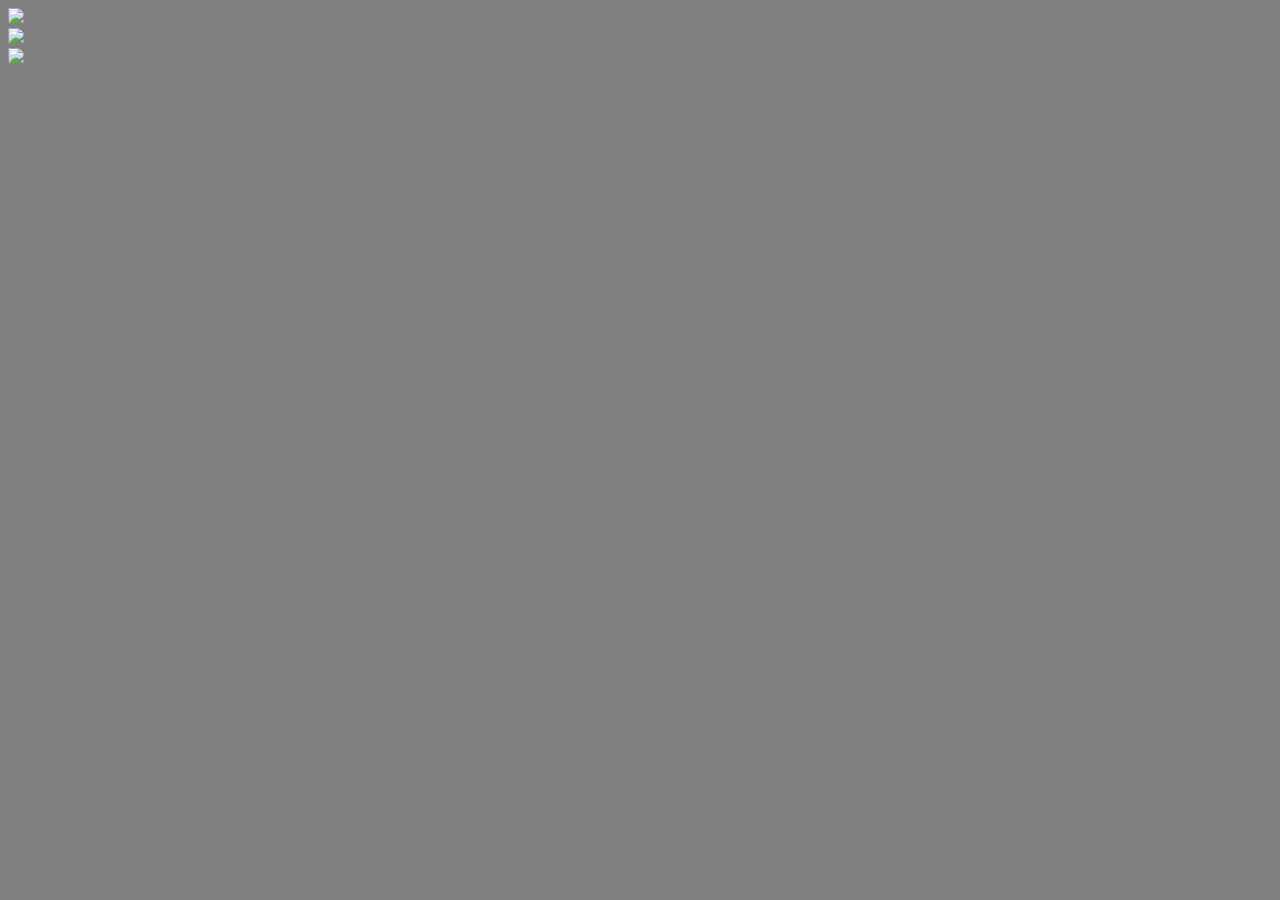
==== commit ca4488c8: "index2" ====
--- a/index.html
+++ b/index.html
@@ -6,106 +6,40 @@
 <meta name="description" content="" />
 <meta http-equiv="content-type" content="text/html; charset=utf-8" />
 <title>Curso HTML </title>
-<link href="style.css" rel="stylesheet" type="text/css" media="screen" />
+<link rel="stylesheet" href="https://cdnjs.cloudflare.com/ajax/libs/jquery/3.1.1/jquery.min.js">
+
+<link rel="stylesheet" href="https://cssgram-cssgram.netdna-ssl.com/cssgram.min.css">
+<link rel="stylesheet" href="https://cdnjs.cloudflare.com/ajax/libs/slick-carousel/1.6.0/slick.min.js">
+<link rel="stylesheet" href="https://cdnjs.cloudflare.com/ajax/libs/slick-carousel/1.6.0/slick.min.css">
+<link rel="stylesheet" href="https://cdnjs.cloudflare.com/ajax/libs/slick-carousel/1.6.0/slick-theme.min.css">
+
+
+<script type="text/javascript">
+
+$(document).ready(function(){
+
+	$('.slider').slick({
+
+	autoplay:true,
+	autoplaySpeed: 3000,
+	});
+});
+ </script>
+
 </head>
-<body>
-<div id="wrapper">
-	<div id="header">
-		<div id="logo">
-			<h1><a href="#">Curso HTML   </a></h1>			
+
+<body style= " background-color:grey;">
+
+
+
+		<div class="slider">
+<div><img src="https://encrypted-tbn2.gstatic.com/images?q=tbn:ANd9GcSlHQBlgdspthxDXKjCOs8nTmGE1KKz1i7K5pBpoSCFsWw6S-spTw"> </div>
+<div><img src="images/slider/2.jpg"> </div>
+<div><img src="images/slider/3.jpg"> </div>
+
 		</div>
-	</div>
-	<!-- end #header -->
-	<div id="menu">
-		<ul>
-			<li class="current_page_item"><a href="#">Inicio</a></li>
-			<li><a href="#">Blog</a></li>
-			<li><a href="#">Fotos</a></li>
-			<li><a href="#">Acerca de Nosotros</a></li>
-			<li><a href="#">Links</a></li>
-			<li><a href="#">Contacto</a></li>
-		</ul>
-	</div>
-	<!-- end #menu -->
-	<div id="page">
-	<div id="page-bgtop">
-	<div id="page-bgbtm">
-		<div id="content">
-			<div class="post">
-				<h2 class="title"><a href="#">Curso HTML   </a></h2>
-				<p class="meta"><span class="date">17 de Septiembre , 2016</span><span class="posted">Creado por <a href="#">Adán Rafael López Lecuona</a></span></p>
-				<div style="clear: both;">&nbsp;</div>
-				<div class="entry">					
-					<p>Primera sesión de HTML.</p>
-					<p class="links"><a href="#">Leer más</a>&nbsp;&nbsp;&nbsp;&nbsp;|&nbsp;&nbsp;&nbsp;&nbsp;<a href="#">Commentarios</a></p>
-				</div>
-			</div>
-			
-		<div style="clear: both;">&nbsp;</div>
-		</div>
-		<!-- end #content -->
-		<div id="sidebar">
-			<ul>
-				<li>
-					<div id="search" >
-					<form method="get" action="#">
-						<div>
-							<input type="text" name="s" id="search-text" value="" />
-							<input type="submit" id="search-submit" value="Buscar" />
-						</div>
-					</form>
-					</div>
-					<div style="clear: both;">&nbsp;</div>
-				</li>
-				<li>
-					<h2>Autor</h2>
-					<p>Adán Rafael López Lecuona</p>
-				</li>
-				<li>
-					<h2>Categorías</h2>
-					<ul>
-						<li><a href="#">Categoría 1</a></li>
-						<li><a href="#">Categoría 2</a></li>
-						<li><a href="#">Categoría 3</a></li>
-						<li><a href="#">Categoría 4</a></li>
-						<li><a href="#">Categoría 5</a></li>
-						<li><a href="#">Categoría 6</a></li>
-					</ul>
-				</li>
-				<li>
-					<h2>Blog</h2>
-					<ul>
-						<li><a href="#">Blog 1</a></li>
-						<li><a href="#">Blog 2</a></li>
-						<li><a href="#">Blog 3</a></li>
-						<li><a href="#">Blog 4</a></li>
-						<li><a href="#">Blog 5</a></li>
-						<li><a href="#">Blog 6</a></li>
-					</ul>
-				</li>
-				<li>
-					<h2>Archivos</h2>
-					<ul>
-						<li><a href="#">Archivo 1</a></li>
-						<li><a href="#">Archivo 2</a></li>
-						<li><a href="#">Archivo 3</a></li>
-						<li><a href="#">Archivo 4</a></li>
-						<li><a href="#">Archivo 5</a></li>
-						<li><a href="#">Archivo 6</a></li>
-					</ul>
-				</li>
-			</ul>
-		</div>
-		<!-- end #sidebar -->
-		<div style="clear: both;">&nbsp;</div>
-	</div>
-	</div>
-	</div>
-	<!-- end #page -->
-</div>
-	<div id="footer">
-		<p><a href="#">Curso HTML</a>.</p>
-	</div>
+	
+
 	<!-- end #footer -->
 </body>
 </html>
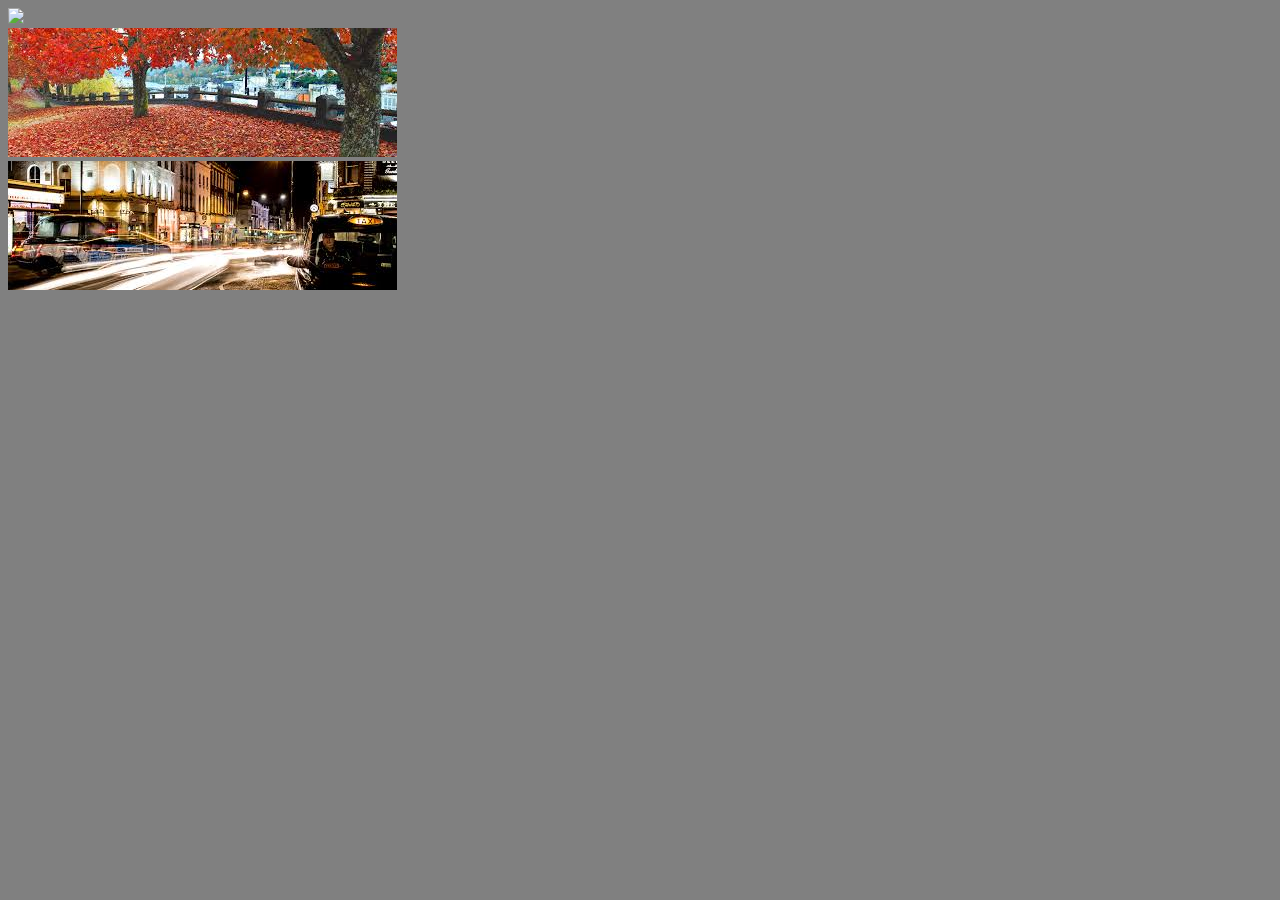
==== commit 85167c92: "index3" ====
--- a/index.html
+++ b/index.html
@@ -7,7 +7,7 @@
 <meta http-equiv="content-type" content="text/html; charset=utf-8" />
 <title>Curso HTML </title>
 <link rel="stylesheet" href="https://cdnjs.cloudflare.com/ajax/libs/jquery/3.1.1/jquery.min.js">
-
+<link href="style.css" rel="stylesheet" type="text/css" media="screen" />
 <link rel="stylesheet" href="https://cssgram-cssgram.netdna-ssl.com/cssgram.min.css">
 <link rel="stylesheet" href="https://cdnjs.cloudflare.com/ajax/libs/slick-carousel/1.6.0/slick.min.js">
 <link rel="stylesheet" href="https://cdnjs.cloudflare.com/ajax/libs/slick-carousel/1.6.0/slick.min.css">
--- a/style.css
+++ b/style.css
@@ -0,0 +1,10 @@
+
+
+
+
+
+.slider{
+
+max-width:1200;
+margin:auto;
+}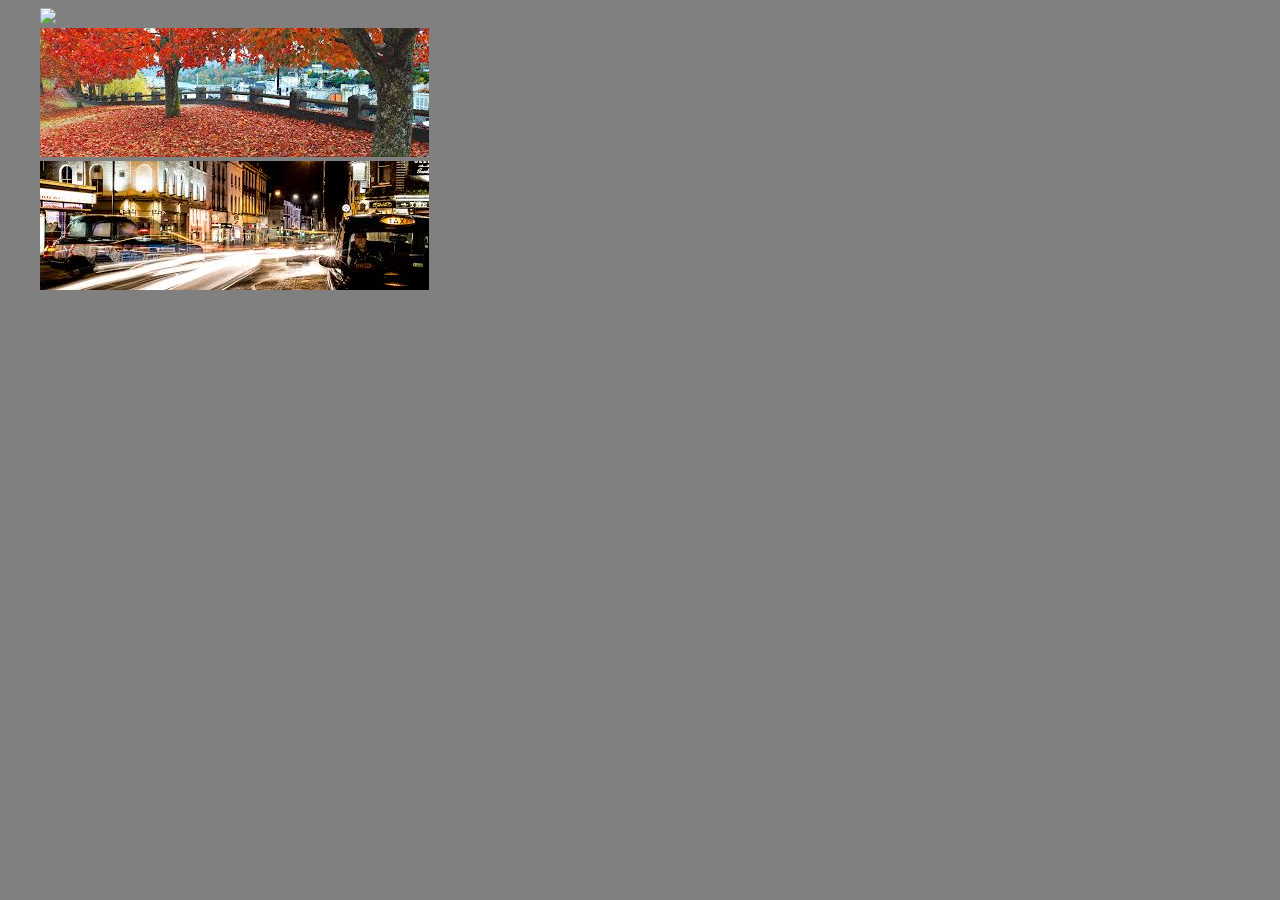
==== commit 1d7b7024: "index5" ====
--- a/index.html
+++ b/index.html
@@ -7,8 +7,7 @@
 <meta http-equiv="content-type" content="text/html; charset=utf-8" />
 <title>Curso HTML </title>
 <link rel="stylesheet" href="https://cdnjs.cloudflare.com/ajax/libs/jquery/3.1.1/jquery.min.js">
-<link href="style.css" rel="stylesheet" type="text/css" media="screen" />
-<link rel="stylesheet" href="https://cssgram-cssgram.netdna-ssl.com/cssgram.min.css">
+<link href="./style.css" rel="stylesheet" type="text/css" media="screen" />
 <link rel="stylesheet" href="https://cdnjs.cloudflare.com/ajax/libs/slick-carousel/1.6.0/slick.min.js">
 <link rel="stylesheet" href="https://cdnjs.cloudflare.com/ajax/libs/slick-carousel/1.6.0/slick.min.css">
 <link rel="stylesheet" href="https://cdnjs.cloudflare.com/ajax/libs/slick-carousel/1.6.0/slick-theme.min.css">
--- a/style.css
+++ b/style.css
@@ -1,10 +1,10 @@
 
-
-
-
+body {
+background:steelblue;
+}
 
 .slider{
 
-max-width:1200;
+max-width:1200px;
 margin:auto;
 }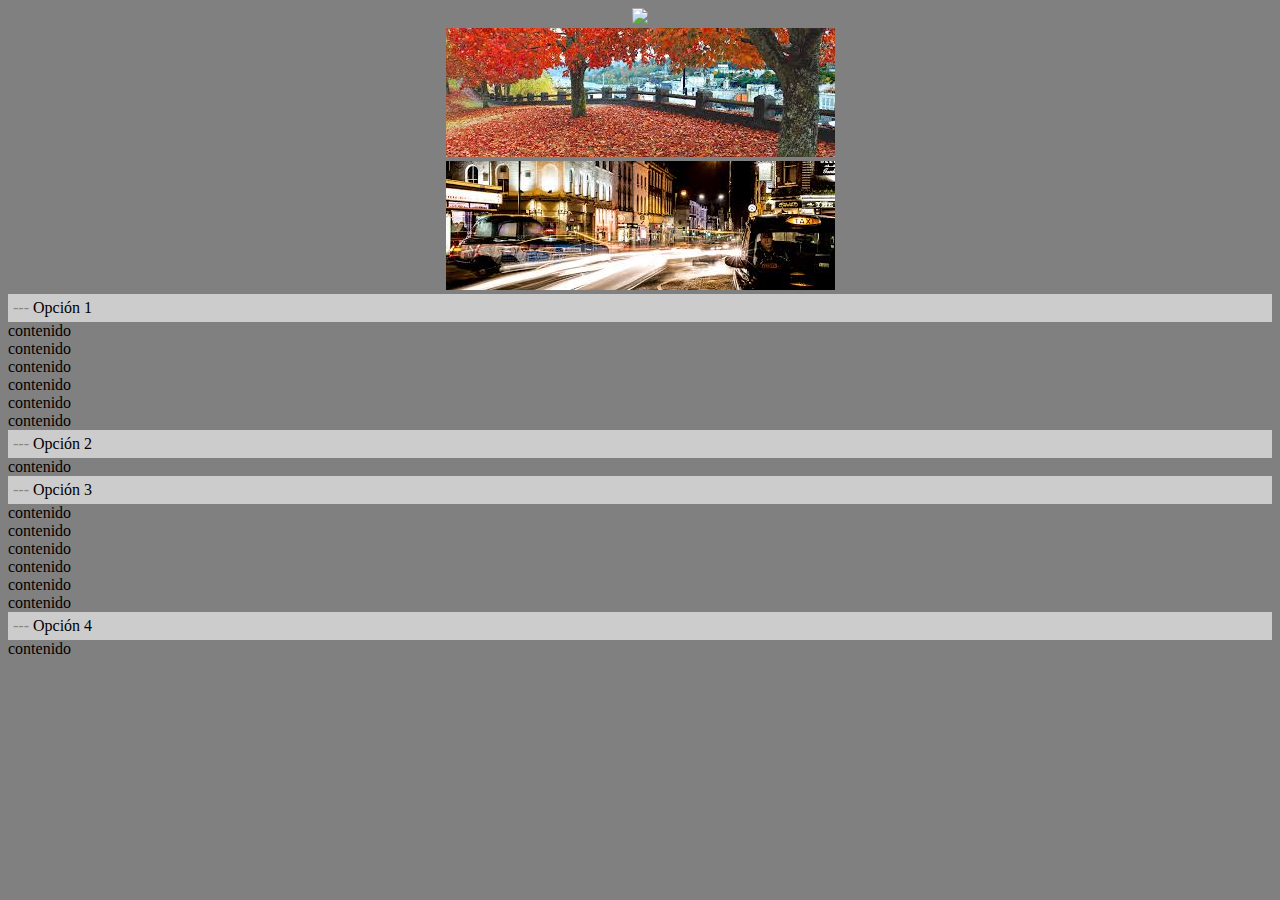
==== commit 83436c53: "xxx" ====
--- a/index.html
+++ b/index.html
@@ -6,36 +6,80 @@
 <meta name="description" content="" />
 <meta http-equiv="content-type" content="text/html; charset=utf-8" />
 <title>Curso HTML </title>
-<link rel="stylesheet" href="https://cdnjs.cloudflare.com/ajax/libs/jquery/3.1.1/jquery.min.js">
-<link href="./style.css" rel="stylesheet" type="text/css" media="screen" />
-<link rel="stylesheet" href="https://cdnjs.cloudflare.com/ajax/libs/slick-carousel/1.6.0/slick.min.js">
+ <script type="text/javascript"  src="https://cdnjs.cloudflare.com/ajax/libs/jquery/3.1.1/jquery.min.js"></script>
+<script type="text/javascript" src="https://rawgit.com/vctrfrnndz/jquery-accordion/master/js/jquery.accordion.js"></script>
+<script type="text/javascript" src="https://cdnjs.cloudflare.com/ajax/libs/slick-carousel/1.6.0/slick.min.js"></script>
 <link rel="stylesheet" href="https://cdnjs.cloudflare.com/ajax/libs/slick-carousel/1.6.0/slick.min.css">
 <link rel="stylesheet" href="https://cdnjs.cloudflare.com/ajax/libs/slick-carousel/1.6.0/slick-theme.min.css">
+<link href="./style.css" rel="stylesheet" type="text/css" media="all" />
 
 
 <script type="text/javascript">
 
-$(document).ready(function(){
+		$(document).ready(function(){
 
-	$('.slider').slick({
+			$('.slider').slick({
 
-	autoplay:true,
-	autoplaySpeed: 3000,
-	});
-});
+			autoplay:true,
+			autoplaySpeed: 3000,
+			});
+		});
  </script>
+
+
+<script type="text/javascript">
+		 $('.accordion').accordion({
+		 transitionSpeed: 400, // velocidad del acordeón
+		 transitionEasing: 'ease' // ritmo del acordeón (linear, ease-in…)
+		});
+</script>
 
 </head>
 
 <body style= " background-color:grey;">
 
 
+	<div align="center">
+		<div class="slider" >
+					<div><img src="https://encrypted-tbn2.gstatic.com/images?q=tbn:ANd9GcSlHQBlgdspthxDXKjCOs8nTmGE1KKz1i7K5pBpoSCFsWw6S-spTw"> </div>
+					<div><img src="images/slider/2.jpg"> </div>
+					<div><img src="images/slider/3.jpg"> </div>
+		</div>
+		</div>
 
-		<div class="slider">
-<div><img src="https://encrypted-tbn2.gstatic.com/images?q=tbn:ANd9GcSlHQBlgdspthxDXKjCOs8nTmGE1KKz1i7K5pBpoSCFsWw6S-spTw"> </div>
-<div><img src="images/slider/2.jpg"> </div>
-<div><img src="images/slider/3.jpg"> </div>
-
+		<div data-accordion-group>
+			<div class="accordion" data-accordion>
+				<div data-control> Opción 1 </div>
+				<div data-content>
+					<div> contenido </div>
+						<div> contenido </div>
+							<div> contenido </div>
+				</div>
+				<div data-content>
+					<div> contenido </div>
+						<div> contenido </div>
+							<div> contenido </div>
+				</div>
+				<div data-control> Opción 2 </div>
+				<div data-content>
+					<div> contenido </div>
+				</div>
+				<div data-control> Opción 3 </div>
+				<div data-content>
+					<div> contenido </div>
+						<div> contenido </div>
+							<div> contenido </div>
+				</div>
+				<div data-content>
+					<div> contenido </div>
+						<div> contenido </div>
+							<div> contenido </div>
+				</div>
+				<div data-control> Opción 4 </div>
+				<div data-content>
+					<div> contenido </div>
+				</div>
+			</div>
 		</div>
 	
 
--- a/style.css
+++ b/style.css
@@ -1,10 +1,40 @@
-
-body {
-background:steelblue;
-}
-
-.slider{
-
-max-width:1200px;
-margin:auto;
+
+body {
+background:steelblue;
+}
+
+.slider{
+width:100%;
+margin:auto;
+
+}
+
+transitionSpeed: 300,
+    transitionEasing: 'ease',
+    controlElement: '[data-control]',
+    contentElement: '[data-content]',
+    groupElement: '[data-accordion-group]',
+    singleOpen: true
+
+/* Acorde�n */
+[data-accordion] {
+ border: 1px solid #888;
+ margin: 2px;
+ cursor: pointer;
+}
+
+[data-control] {
+ background: #CCC;
+ padding: 5px;
+}+
+
+/* Decoraci�n */
+.accordion [data-control]::before {
+ content: '--- ';
+ color: #888;
+}
+.accordion.open [data-control]::before {
+ content: '? ';
+ color: #444;
 }